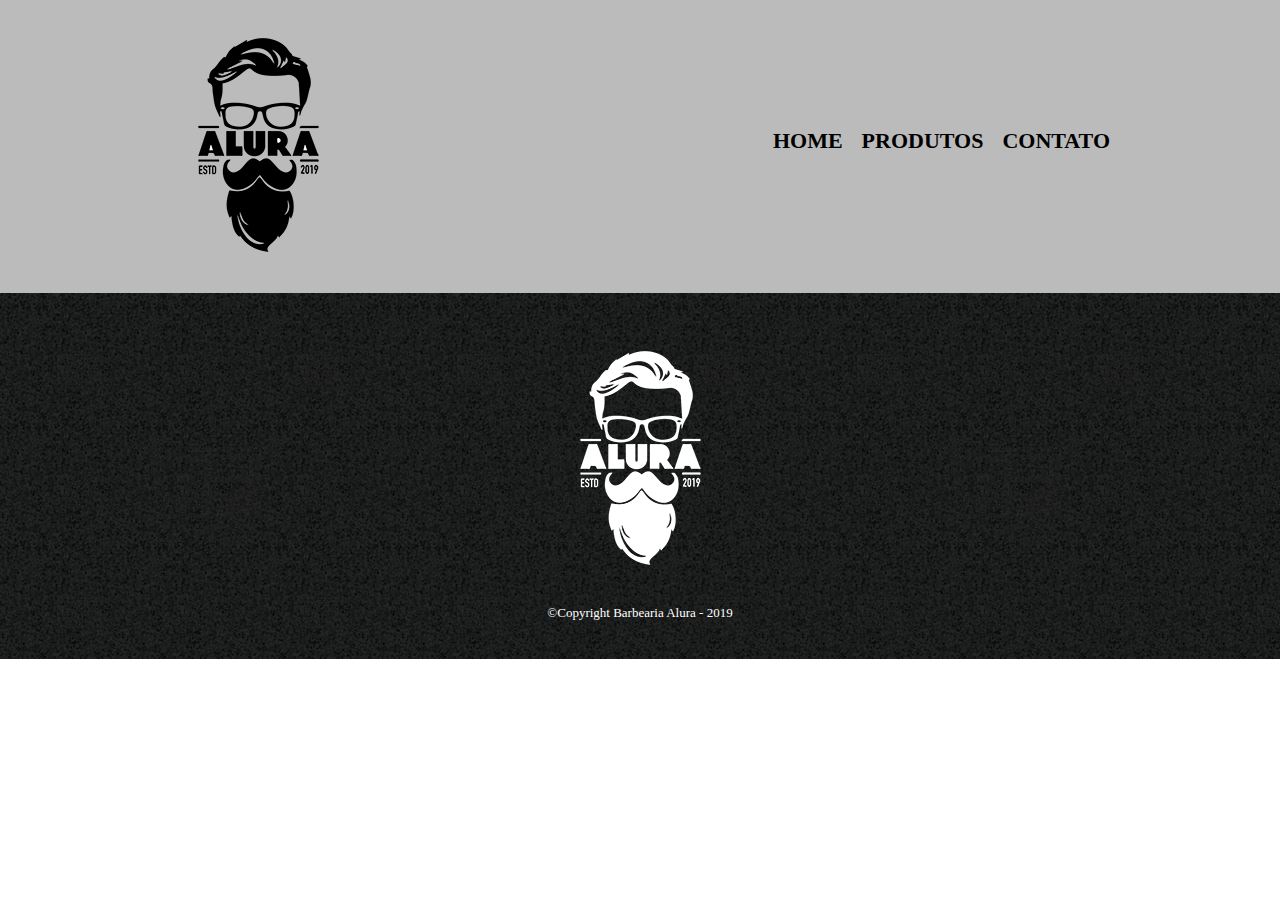
==== contato.html @ e2bc6bf1 "Alteração de nome dos arquivos CSS e seus links nos arqivos HTML e criação do HTML da página de cont" ====
<!DOCTYPE html>
<html>
  <head>
    <meta charset="UTF-8" />
    <title>Contato - Barbearia Alura</title>
    <link rel="stylesheet" href="reset.css/reset.css" />
    <link rel="stylesheet" href="style.css" />
  </head>
  <body>
    <header>
      <div class="caixa">
        <h1><img src="imagens/logo.png" /></h1>
        <nav>
          <ul>
            <li><a href="index.html">Home</a></li>
            <li><a href="produtos.html">Produtos</a></li>
            <li><a href="contatos.html">Contato</a></li>
          </ul>
        </nav>
      </div>
    </header>
    <main></main>
    <footer>
      <img src="imagens/logo-branco.png" />
      <p class="copyright">&copy;Copyright Barbearia Alura - 2019</p>
    </footer>
  </body>
</html>
---- style.css ----
header {
  background: #bbbbbb;
  padding: 20px 0;
}
.caixa {
  position: relative;
  width: 940px;
  margin: 0 auto;
}
nav {
  position: absolute;
  top: 110px;
  right: 0;
}
nav li {
  display: inline;
  margin: 0 0 0 15px;
}
nav a {
  text-transform: uppercase;
  font-weight: bold;
  color: #000000;
  font-size: 22px;
  text-decoration: none;
}
nav a:hover {
  color: #c78c19;
  text-decoration: underline;
}
.produtos {
  width: 940px;
  margin: 0 auto;
  padding: 50px 0;
}
.produtos li {
  display: inline-block;
  text-align: center;
  width: 30%;
  vertical-align: top;
  margin: 0 1.5%;
  padding: 30px 20px;
  box-sizing: border-box;
  border: 2px solid #000000;
  border-radius: 10px;
}
.produtos li:hover {
  border-color: #c78c19;
  cursor: pointer;
}
.produtos li:active {
  border-color: #088c19;
}
.produtos li:hover h2 {
  font-size: 34px;
}
.produtos h2 {
  font-size: 30px;
  font-weight: bold;
}
.produto-descricao {
  font-size: 18px;
}
.produto-preco {
  font-size: 22px;
  font-weight: bold;
  margin-top: 10px;
}
footer {
  text-align: center;
  background: url('imagens/bg.jpg');
  padding: 40px 0;
}
.copyright {
  color: #ffffff;
  font-size: 13px;
  margin: 20px 0 0;
}
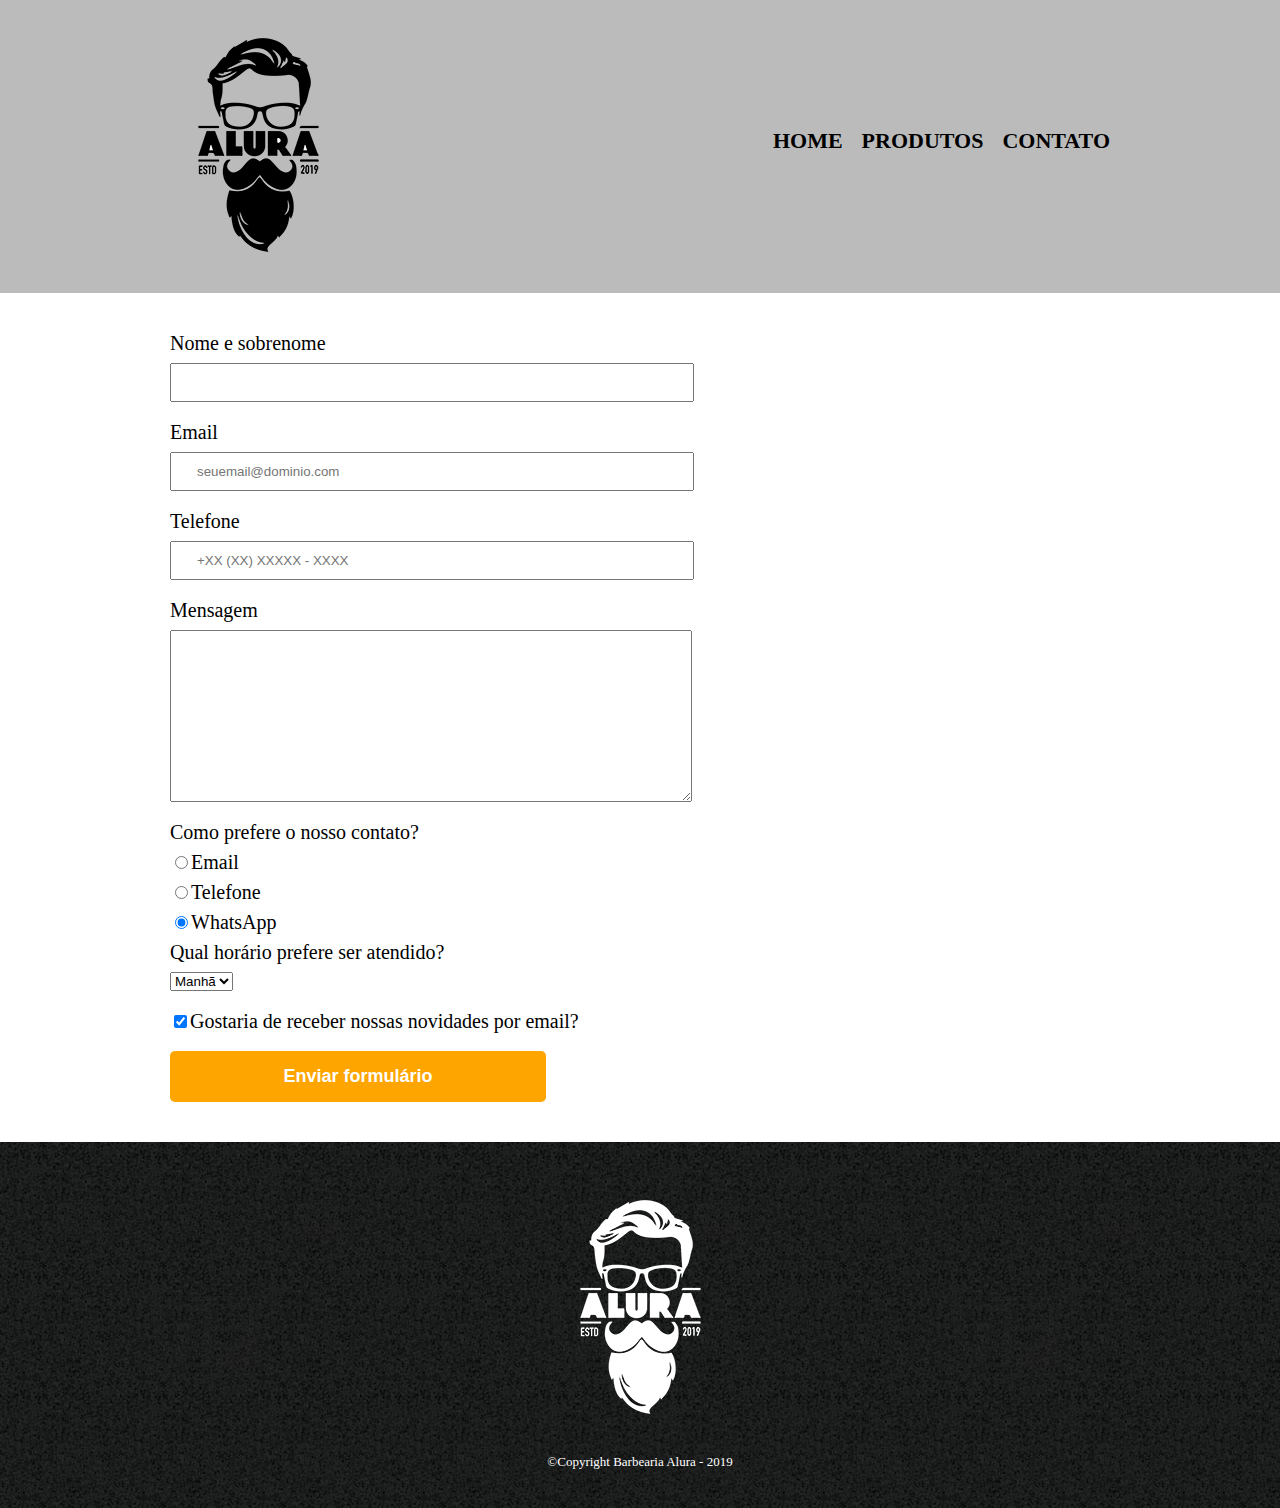
==== commit 032c6911: "Melhora da sintaxe do HTML de contatos e estlização do botão enviar" ====
--- a/contato.html
+++ b/contato.html
@@ -9,7 +9,7 @@
   <body>
     <header>
       <div class="caixa">
-        <h1><img src="imagens/logo.png" /></h1>
+        <h1><img src="imagens/logo.png" alt="Logo da barbearia Alura" /></h1>
         <nav>
           <ul>
             <li><a href="index.html">Home</a></li>
@@ -19,9 +19,79 @@
         </nav>
       </div>
     </header>
-    <main></main>
+    <main>
+      <form>
+        <label for="nomesobrenome">Nome e sobrenome</label>
+        <input type="text" id="nomesobrenome" class="input-padrao" required />
+        <label for="email">Email</label>
+        <input
+          type="email"
+          id="email"
+          class="input-padrao"
+          required
+          placeholder="seuemail@dominio.com"
+        />
+        <label for="telefone">Telefone</label>
+        <input
+          type="tel"
+          id="telefone"
+          class="input-padrao"
+          required
+          placeholder="+XX (XX) XXXXX - XXXX"
+        />
+        <label for="mensagem">Mensagem</label>
+        <textarea
+          cols="70"
+          rows="10"
+          id="mensagem"
+          class="input-padrao"
+          required
+        ></textarea>
+        <fieldset>
+          <legend>Como prefere o nosso contato?</legend>
+          <label for="radio-email"
+            ><input
+              type="radio"
+              name="contato"
+              value="email"
+              id="radio-email"
+            />Email</label
+          >
+          <label for="radio-telefone"
+            ><input
+              type="radio"
+              name="contato"
+              value="telefone"
+              id="radio=telefone"
+            />Telefone</label
+          >
+          <label for="radio-whatsapp"
+            ><input
+              type="radio"
+              name="contato"
+              valor="whatsapp"
+              id="radio-whatsapp"
+              checked
+            />WhatsApp</label
+          >
+        </fieldset>
+        <fieldset>
+          <legend>Qual horário prefere ser atendido?</legend>
+          <select>
+            <option>Manhã</option>
+            <option>Tarde</option>
+            <option>Noite</option>
+          </select>
+        </fieldset>
+        <label class="checkbox"
+          ><input type="checkbox" checked />Gostaria de receber nossas novidades
+          por email?</label
+        >
+        <input type="submit" value="Enviar formulário" class="enviar" />
+      </form>
+    </main>
     <footer>
-      <img src="imagens/logo-branco.png" />
+      <img src="imagens/logo-branco.png" alt="Logo da barbearia Alura" />
       <p class="copyright">&copy;Copyright Barbearia Alura - 2019</p>
     </footer>
   </body>
--- a/style.css
+++ b/style.css
@@ -75,3 +75,41 @@
   font-size: 13px;
   margin: 20px 0 0;
 }
+main {
+  width: 940px;
+  margin: 0 auto;
+}
+form {
+  margin: 40px 0;
+}
+form label,
+form legend {
+  display: block;
+  font-size: 20px;
+  margin: 0 0 10px;
+}
+.input-padrao {
+  display: block;
+  margin: 0 0 20px;
+  padding: 10px 25px;
+  width: 50%;
+}
+.checkbox {
+  margin: 20px 0;
+}
+.enviar {
+  width: 40%;
+  padding: 15px 0;
+  background: orange;
+  color: white;
+  font-weight: bold;
+  font-size: 18px;
+  border: none;
+  border-radius: 5px;
+  transition: 1s all;
+  cursor: pointer;
+}
+.enviar:hover {
+  background: darkorange;
+  transform: scale(1.2);
+}
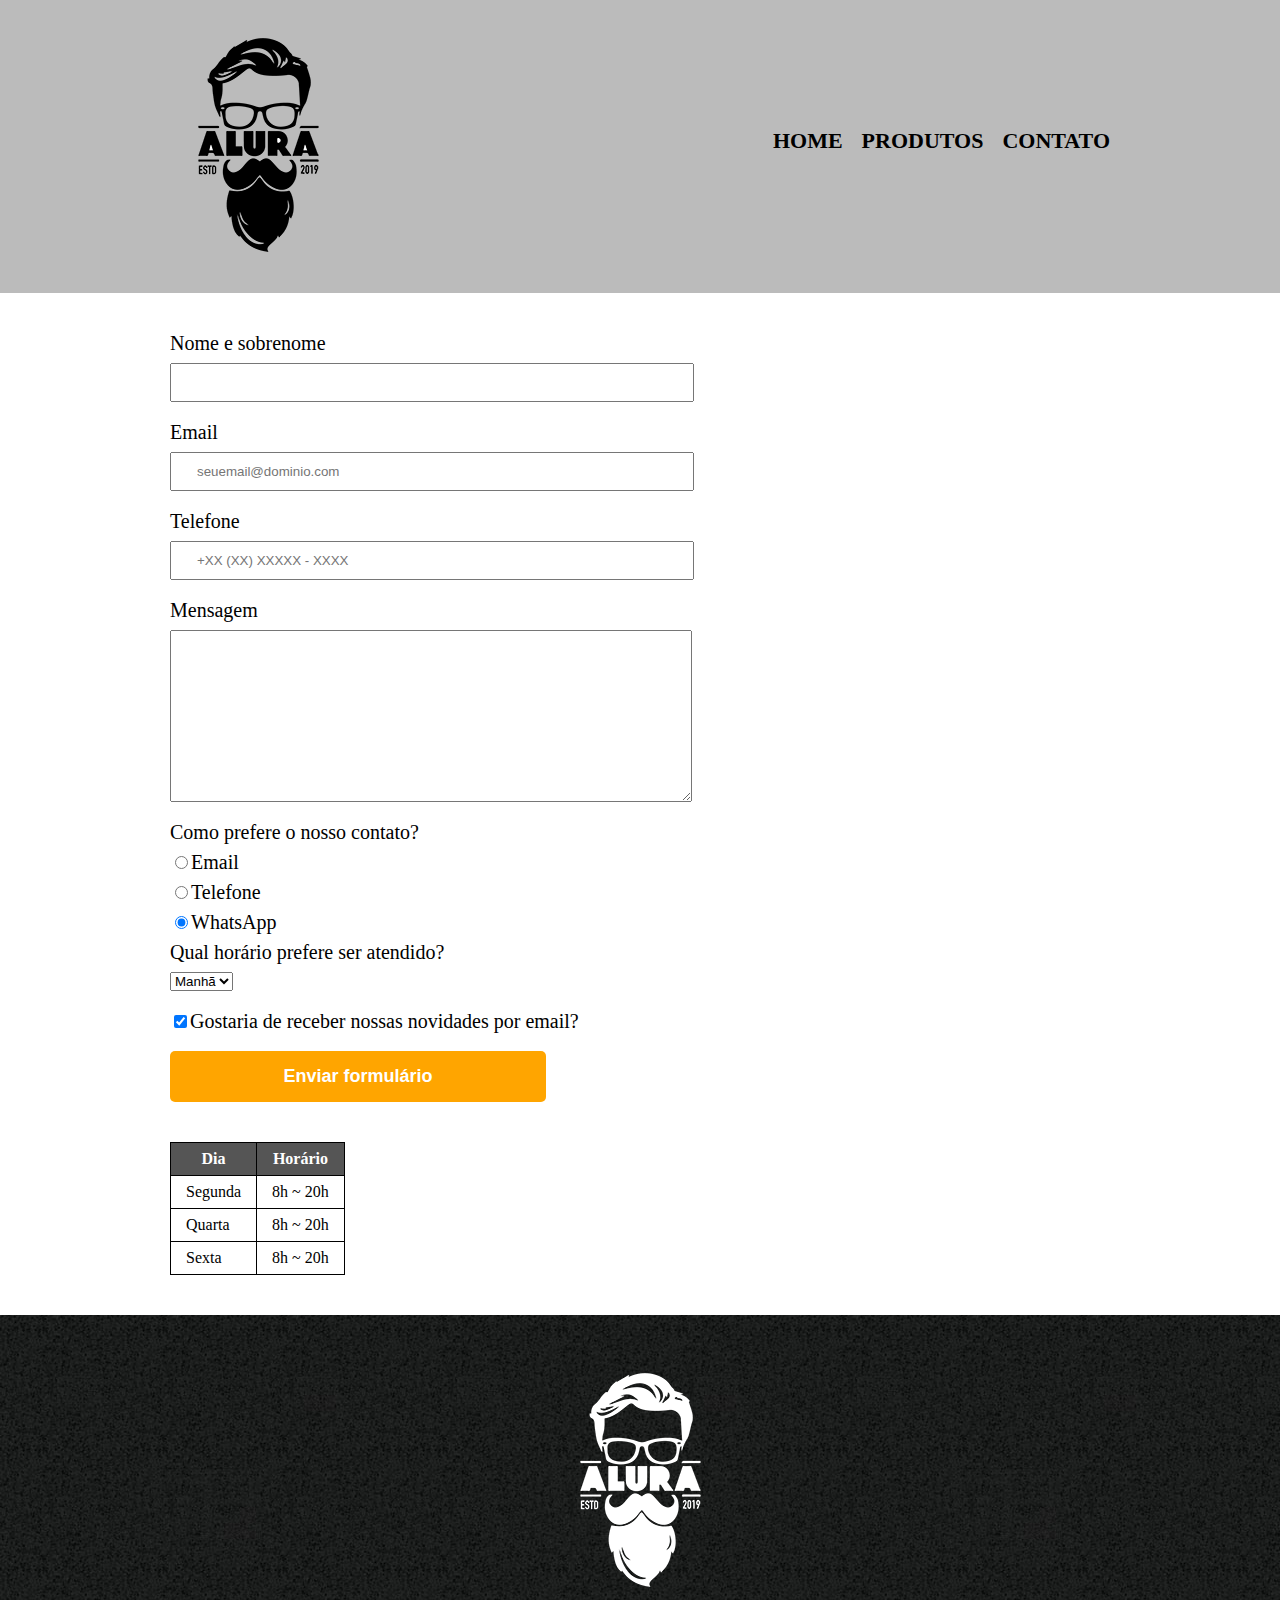
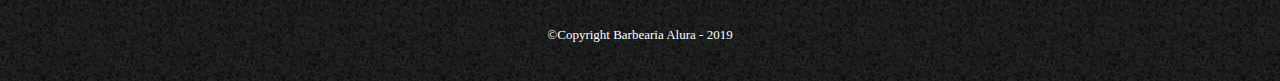
==== commit ba1efb64: "Criação e stilização da tabela de funcionamento" ====
--- a/contato.html
+++ b/contato.html
@@ -89,6 +89,28 @@
         >
         <input type="submit" value="Enviar formulário" class="enviar" />
       </form>
+      <table>
+        <thead>
+          <tr>
+            <th>Dia</th>
+            <th>Horário</th>
+          </tr>
+        </thead>
+        <tbody>
+          <tr>
+            <td>Segunda</td>
+            <td>8h ~ 20h</td>
+          </tr>
+          <tr>
+            <td>Quarta</td>
+            <td>8h ~ 20h</td>
+          </tr>
+          <tr>
+            <td>Sexta</td>
+            <td>8h ~ 20h</td>
+          </tr>
+        </tbody>
+      </table>
     </main>
     <footer>
       <img src="imagens/logo-branco.png" alt="Logo da barbearia Alura" />
--- a/style.css
+++ b/style.css
@@ -113,3 +113,16 @@
   background: darkorange;
   transform: scale(1.2);
 }
+table {
+  margin: 20px 0 40px;
+}
+thead {
+  background: #555555;
+  color: white;
+  font-weight: bold;
+}
+td,
+th {
+  border: 1px solid #000000;
+  padding: 8px 15px;
+}
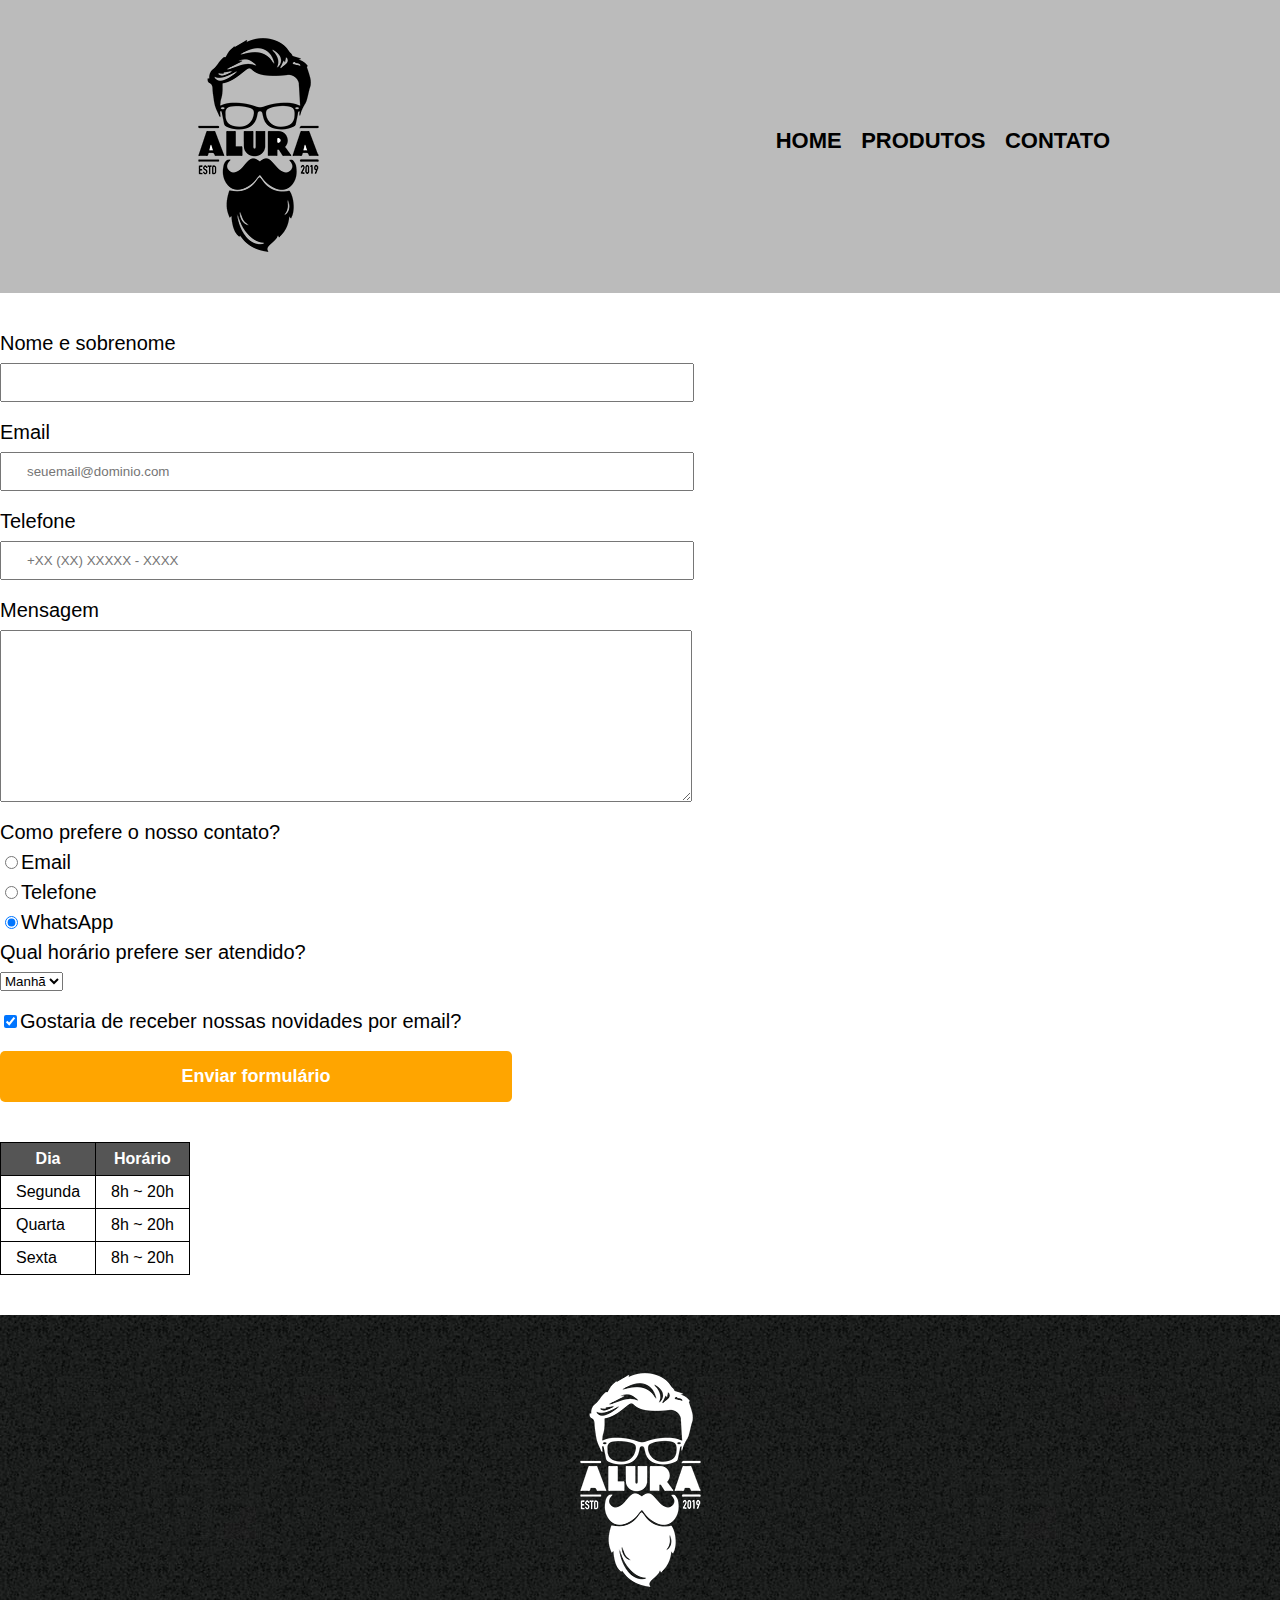
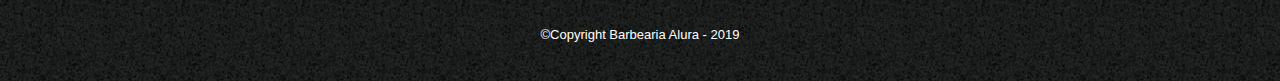
==== commit b9513a81: "Finalização do projeto" ====
--- a/contato.html
+++ b/contato.html
@@ -2,6 +2,7 @@
 <html>
   <head>
     <meta charset="UTF-8" />
+    <meta name="viewport" content="width=device-width">
     <title>Contato - Barbearia Alura</title>
     <link rel="stylesheet" href="reset.css/reset.css" />
     <link rel="stylesheet" href="style.css" />
--- a/style.css
+++ b/style.css
@@ -1,3 +1,6 @@
+body {
+  font-family: 'Montserrat', sans-serif;
+}
 header {
   background: #bbbbbb;
   padding: 20px 0;
@@ -75,10 +78,6 @@
   font-size: 13px;
   margin: 20px 0 0;
 }
-main {
-  width: 940px;
-  margin: 0 auto;
-}
 form {
   margin: 40px 0;
 }
@@ -126,3 +125,111 @@
   border: 1px solid #000000;
   padding: 8px 15px;
 }
+/*CSS DA PÁGINA PRINCIPAL*/
+.banner {
+  width: 100%;
+}
+.principal{
+  padding: 3em 0;
+  background: #FEFEFE;
+  width: 940px;
+  margin: 0 auto;
+}
+.titulo-principal {
+  text-align: center;
+  font-size: 2em;
+  margin: 0 0 1em;
+  clear: left;
+}
+.principal strong {
+  font-weight: bold;
+}
+.principal em {
+  font-style: italic;
+}
+.utensilios {
+  width: 120px;
+  float: left;
+  margin: 0 20px 20px 0;
+}
+.imagembeneficios {
+  width: 60%;
+}
+.mapa {
+  padding: 3em 0;
+  background: linear-gradient(#FEFEFE, #888888);
+}
+.mapa-conteudo{
+  width: 940px;
+  margin: 0 auto;
+}
+.mapa p {
+  margin: 0 0 2em;
+  text-align: center;
+}
+.beneficios {
+  padding: 3em 0;
+  background:#888888;
+}
+.conteudo-beneficios{
+  width: 640px;
+  margin: 0 auto;
+}
+.lista-beneficios{
+  width: 40%;  
+  display: inline-block;
+  vertical-align: top;
+}
+.itens {
+  line-height: 1.5;
+}
+.itens:before{
+  content: "★";
+}
+.itens:first-child{
+  font-weight: bold;
+}
+.imagem-beneficios{
+  width: 60%; 
+  opacity: 1;
+  transition: 400ms;
+  box-shadow: 10px 10px 10px 0 #000000;
+}
+.imagem-beneficios:hover{
+  opacity: 0.3;
+}
+.video {
+  width: 560px;
+  margin: 2em auto;
+}
+@media screen and (max-width:480px){
+  .caixa, .principal, .conteudo-beneficios,.mapa-conteudo, .video, .produtos{
+    width: auto;
+  }
+  h1{
+    text-align: center;
+  }
+  nav{
+    position: static;
+  }
+  .lista-beneficios, .imagem-beneficios{
+    width: 100%;
+  }
+  .produtos li{
+    display: block;
+    width: auto;
+    margin-bottom: 6%;
+  }
+  .produtos li :not(#cabelo+barba){
+    margin-bottom: 1.5% 0;
+  }
+  form{
+    text-align: center;
+  }
+  .input-padrao{
+    margin: 1.5% auto;
+  }
+  table{
+    margin: 5% auto;
+  }
+}